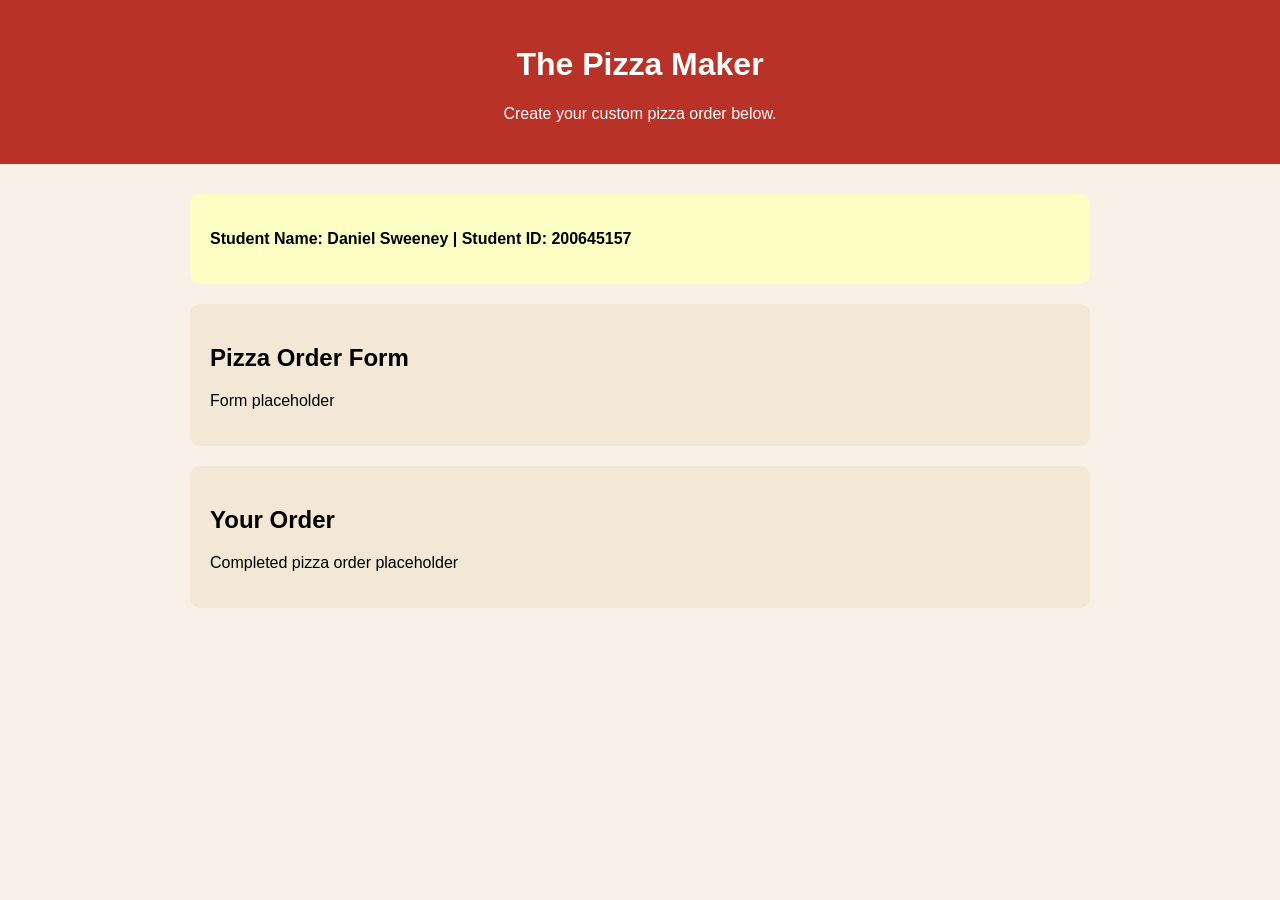
==== Assignments/Assignment-3/index.html @ 9a1611c9 "add basic page structure" ====
<!DOCTYPE html>
<html lang="en">
    <head>
        <meta charset="UTF-8">
        <meta name="viewport" content="width=device-width, initial-scale=1.0">
        <title>The Pizza Maker</title>

        <link rel="stylesheet" href="css/styles.css">
        <script src="js/script.js" defer></script>
    </head>
    <body>
        <header>
            <h1>The Pizza Maker</h1>
            <p>Create your custom pizza order below.</p>
        </header>

        <main>
            <section id="student-info"></section>

            <section>
                <h2>Pizza Order Form</h2>
                <p>Form placeholder</p>
            </section>

            <section>
                <h2>Your Order</h2>
                <p id="order-output">Completed pizza order placeholder</p>
            </section>
        </main>
    </body>
</html>
---- Assignments/Assignment-3/css/styles.css ----
body {
    font-family: Arial, sans-serif;
    margin: 0;
    background-color: #f7f1e8;
    
}

header {
    background-color: #b83227;
    color: white;
    text-align: center;
    padding: 25px;
}

main {
    width: 90%;
    max-width: 900px;
    margin: 30px auto;
}

section {
    background-color: #f3e7d5;
    padding: 20px;
    margin-bottom: 20px;
    border-radius: 10px;
}

#student-info {
    background-color: #fbffc4;
    font-weight: bold;
}
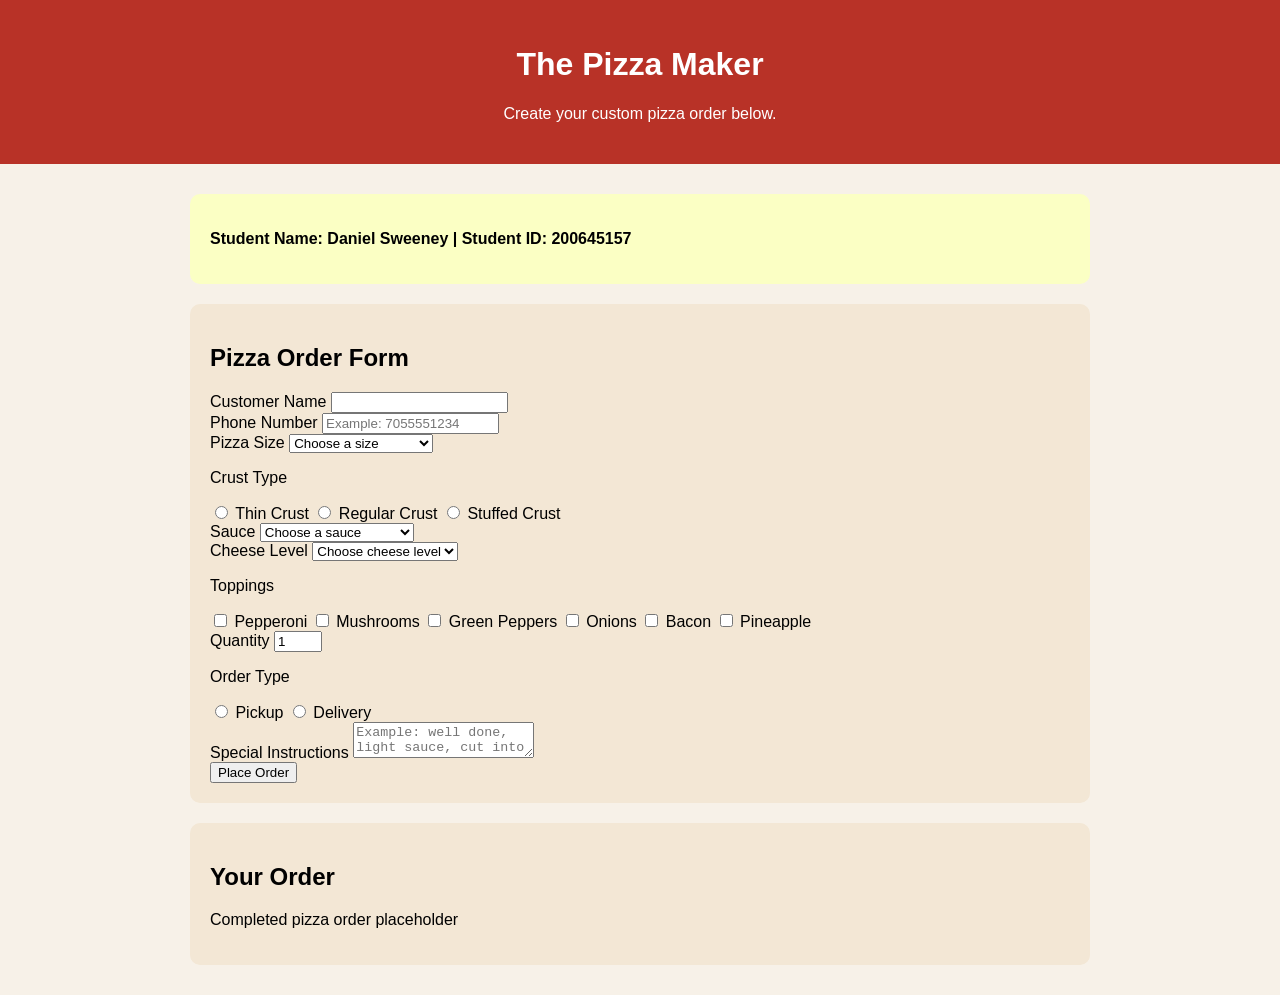
==== commit 9666c642: "Add form inputs" ====
--- a/Assignments/Assignment-3/index.html
+++ b/Assignments/Assignment-3/index.html
@@ -19,7 +19,132 @@
 
             <section>
                 <h2>Pizza Order Form</h2>
-                <p>Form placeholder</p>
+            
+                <form id="pizza-form">
+            
+                    <div class="form-group">
+                        <label for="customer-name">Customer Name</label>
+                        <input type="text" id="customer-name">
+                    </div>
+            
+                    <div class="form-group">
+                        <label for="phone">Phone Number</label>
+                        <input type="tel" id="phone" placeholder="Example: 7055551234">
+                    </div>
+            
+                    <div class="form-group">
+                        <label for="size">Pizza Size</label>
+                        <select id="size">
+                            <option value="">Choose a size</option>
+                            <option value="Small">Small - $9.99</option>
+                            <option value="Medium">Medium - $12.99</option>
+                            <option value="Large">Large - $15.99</option>
+                            <option value="Extra Large">Extra Large - $18.99</option>
+                        </select>
+                    </div>
+            
+                    <div class="option-group">
+                        <p class="group-title">Crust Type</p>
+            
+                        <label>
+                            <input type="radio" name="crust" value="Thin Crust">
+                            Thin Crust
+                        </label>
+            
+                        <label>
+                            <input type="radio" name="crust" value="Regular Crust">
+                            Regular Crust
+                        </label>
+            
+                        <label>
+                            <input type="radio" name="crust" value="Stuffed Crust">
+                            Stuffed Crust
+                        </label>
+                    </div>
+            
+                    <div class="form-group">
+                        <label for="sauce">Sauce</label>
+                        <select id="sauce">
+                            <option value="">Choose a sauce</option>
+                            <option value="Classic Tomato Sauce">Classic Tomato Sauce</option>
+                            <option value="Garlic White Sauce">Garlic White Sauce</option>
+                            <option value="BBQ Sauce">BBQ Sauce</option>
+                            <option value="Spicy Buffalo Sauce">Spicy Buffalo Sauce</option>
+                        </select>
+                    </div>
+            
+                    <div class="form-group">
+                        <label for="cheese">Cheese Level</label>
+                        <select id="cheese">
+                            <option value="">Choose cheese level</option>
+                            <option value="Light Cheese">Light Cheese</option>
+                            <option value="Regular Cheese">Regular Cheese</option>
+                            <option value="Extra Cheese">Extra Cheese</option>
+                            <option value="No Cheese">No Cheese</option>
+                        </select>
+                    </div>
+            
+                    <div class="option-group">
+                        <p class="group-title">Toppings</p>
+            
+                        <label>
+                            <input type="checkbox" name="toppings" value="Pepperoni">
+                            Pepperoni
+                        </label>
+            
+                        <label>
+                            <input type="checkbox" name="toppings" value="Mushrooms">
+                            Mushrooms
+                        </label>
+            
+                        <label>
+                            <input type="checkbox" name="toppings" value="Green Peppers">
+                            Green Peppers
+                        </label>
+            
+                        <label>
+                            <input type="checkbox" name="toppings" value="Onions">
+                            Onions
+                        </label>
+            
+                        <label>
+                            <input type="checkbox" name="toppings" value="Bacon">
+                            Bacon
+                        </label>
+            
+                        <label>
+                            <input type="checkbox" name="toppings" value="Pineapple">
+                            Pineapple
+                        </label>
+                    </div>
+            
+                    <div class="form-group">
+                        <label for="quantity">Quantity</label>
+                        <input type="number" id="quantity" min="1" max="10" value="1">
+                    </div>
+            
+                    <div class="option-group">
+                        <p class="group-title">Order Type</p>
+            
+                        <label>
+                            <input type="radio" name="order-type" value="Pickup">
+                            Pickup
+                        </label>
+            
+                        <label>
+                            <input type="radio" name="order-type" value="Delivery">
+                            Delivery
+                        </label>
+                    </div>
+            
+                    <div class="form-group">
+                        <label for="instructions">Special Instructions</label>
+                        <textarea id="instructions" placeholder="Example: well done, light sauce, cut into squares"></textarea>
+                    </div>
+            
+                    <button type="submit">Place Order</button>
+            
+                </form>
             </section>
 
             <section>
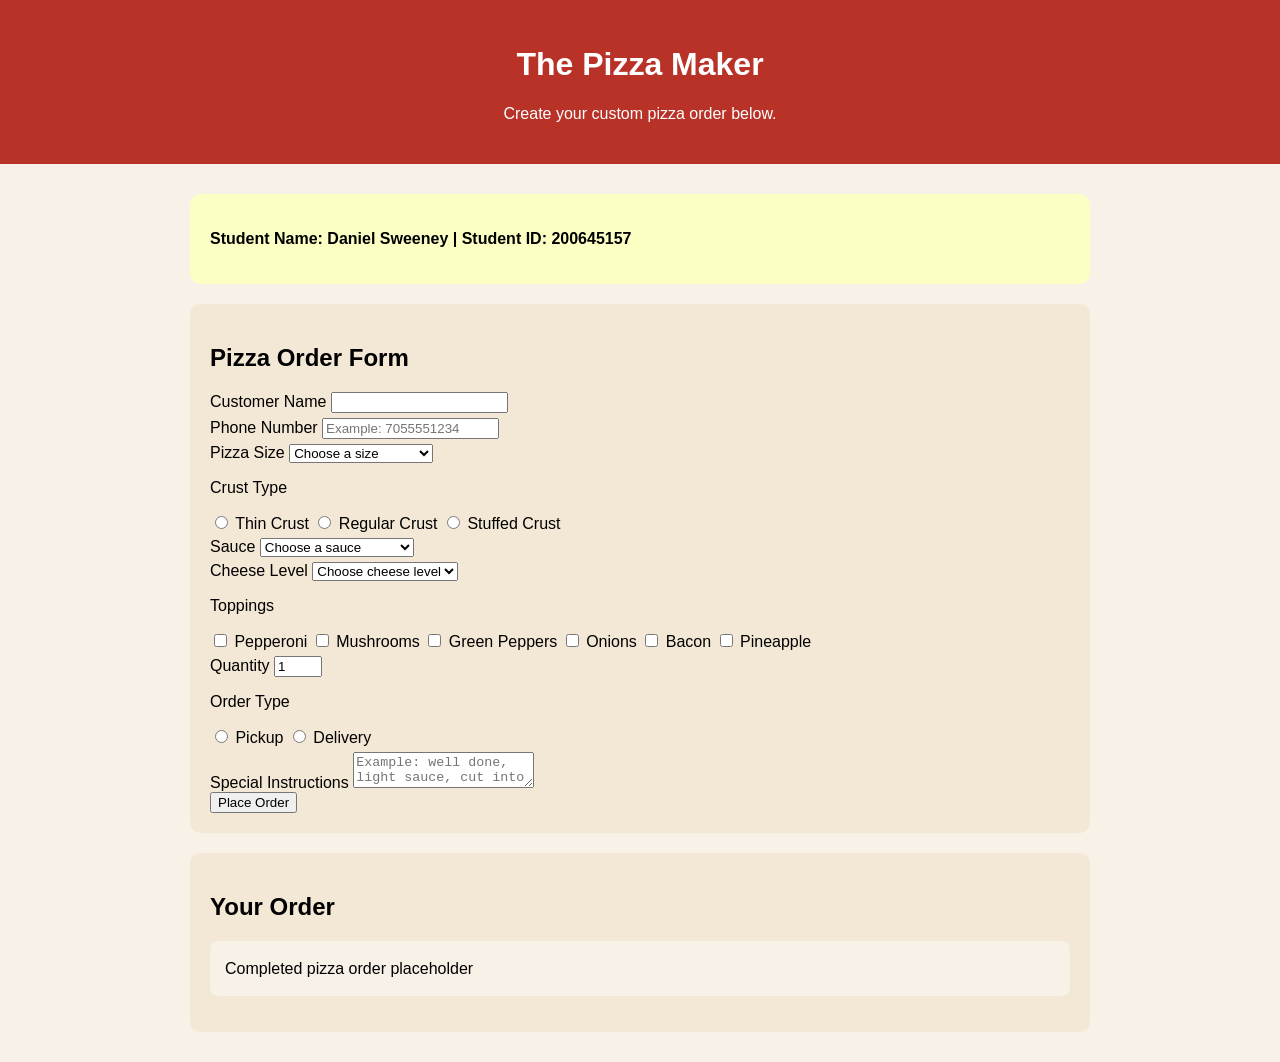
==== commit e4695a8a: "add validation for form inputs" ====
--- a/Assignments/Assignment-3/index.html
+++ b/Assignments/Assignment-3/index.html
@@ -17,135 +17,148 @@
         <main>
             <section id="student-info"></section>
 
-            <section>
-                <h2>Pizza Order Form</h2>
+                <section>
+                    <h2>Pizza Order Form</h2>
+                
+                    <form id="pizza-form">
+                
+                        <div class="form-group">
+                            <label for="customer-name">Customer Name</label>
+                            <input type="text" id="customer-name">
+                            <span class="error" id="name-error"></span>
+                        </div>
+                
+                        <div class="form-group">
+                            <label for="phone">Phone Number</label>
+                            <input type="tel" id="phone" placeholder="Example: 7055551234">
+                            <span class="error" id="phone-error"></span>
+                        </div>
+                
+                        <div class="form-group">
+                            <label for="size">Pizza Size</label>
+                            <select id="size">
+                                <option value="">Choose a size</option>
+                                <option value="Small">Small - $9.99</option>
+                                <option value="Medium">Medium - $12.99</option>
+                                <option value="Large">Large - $15.99</option>
+                                <option value="Extra Large">Extra Large - $18.99</option>
+                            </select>
+                            <span class="error" id="size-error"></span>
+                        </div>
+                
+                        <div class="option-group">
+                            <p class="group-title">Crust Type</p>
+                
+                            <label>
+                                <input type="radio" name="crust" value="Thin Crust">
+                                Thin Crust
+                            </label>
+                
+                            <label>
+                                <input type="radio" name="crust" value="Regular Crust">
+                                Regular Crust
+                            </label>
+                
+                            <label>
+                                <input type="radio" name="crust" value="Stuffed Crust">
+                                Stuffed Crust
+                            </label>
+                
+                            <span class="error" id="crust-error"></span>
+                        </div>
+                
+                        <div class="form-group">
+                            <label for="sauce">Sauce</label>
+                            <select id="sauce">
+                                <option value="">Choose a sauce</option>
+                                <option value="Classic Tomato Sauce">Classic Tomato Sauce</option>
+                                <option value="Garlic White Sauce">Garlic White Sauce</option>
+                                <option value="BBQ Sauce">BBQ Sauce</option>
+                                <option value="Spicy Buffalo Sauce">Spicy Buffalo Sauce</option>
+                            </select>
+                            <span class="error" id="sauce-error"></span>
+                        </div>
+                
+                        <div class="form-group">
+                            <label for="cheese">Cheese Level</label>
+                            <select id="cheese">
+                                <option value="">Choose cheese level</option>
+                                <option value="Light Cheese">Light Cheese</option>
+                                <option value="Regular Cheese">Regular Cheese</option>
+                                <option value="Extra Cheese">Extra Cheese</option>
+                                <option value="No Cheese">No Cheese</option>
+                            </select>
+                            <span class="error" id="cheese-error"></span>
+                        </div>
+                
+                        <div class="option-group">
+                            <p class="group-title">Toppings</p>
+                
+                            <label>
+                                <input type="checkbox" name="toppings" value="Pepperoni">
+                                Pepperoni
+                            </label>
+                
+                            <label>
+                                <input type="checkbox" name="toppings" value="Mushrooms">
+                                Mushrooms
+                            </label>
+                
+                            <label>
+                                <input type="checkbox" name="toppings" value="Green Peppers">
+                                Green Peppers
+                            </label>
+                
+                            <label>
+                                <input type="checkbox" name="toppings" value="Onions">
+                                Onions
+                            </label>
+                
+                            <label>
+                                <input type="checkbox" name="toppings" value="Bacon">
+                                Bacon
+                            </label>
+                
+                            <label>
+                                <input type="checkbox" name="toppings" value="Pineapple">
+                                Pineapple
+                            </label>
+                
+                            <span class="error" id="toppings-error"></span>
+                        </div>
+                
+                        <div class="form-group">
+                            <label for="quantity">Quantity</label>
+                            <input type="number" id="quantity" min="1" max="10" value="1">
+                            <span class="error" id="quantity-error"></span>
+                        </div>
+                
+                        <div class="option-group">
+                            <p class="group-title">Order Type</p>
+                
+                            <label>
+                                <input type="radio" name="order-type" value="Pickup">
+                                Pickup
+                            </label>
+                
+                            <label>
+                                <input type="radio" name="order-type" value="Delivery">
+                                Delivery
+                            </label>
+                
+                            <span class="error" id="order-type-error"></span>
+                        </div>
+                
+                        <div class="form-group">
+                            <label for="instructions">Special Instructions</label>
+                            <textarea id="instructions" placeholder="Example: well done, light sauce, cut into squares"></textarea>
+                        </div>
+                
+                        <button type="submit">Place Order</button>
+                
+                    </form>
+                </section>
             
-                <form id="pizza-form">
-            
-                    <div class="form-group">
-                        <label for="customer-name">Customer Name</label>
-                        <input type="text" id="customer-name">
-                    </div>
-            
-                    <div class="form-group">
-                        <label for="phone">Phone Number</label>
-                        <input type="tel" id="phone" placeholder="Example: 7055551234">
-                    </div>
-            
-                    <div class="form-group">
-                        <label for="size">Pizza Size</label>
-                        <select id="size">
-                            <option value="">Choose a size</option>
-                            <option value="Small">Small - $9.99</option>
-                            <option value="Medium">Medium - $12.99</option>
-                            <option value="Large">Large - $15.99</option>
-                            <option value="Extra Large">Extra Large - $18.99</option>
-                        </select>
-                    </div>
-            
-                    <div class="option-group">
-                        <p class="group-title">Crust Type</p>
-            
-                        <label>
-                            <input type="radio" name="crust" value="Thin Crust">
-                            Thin Crust
-                        </label>
-            
-                        <label>
-                            <input type="radio" name="crust" value="Regular Crust">
-                            Regular Crust
-                        </label>
-            
-                        <label>
-                            <input type="radio" name="crust" value="Stuffed Crust">
-                            Stuffed Crust
-                        </label>
-                    </div>
-            
-                    <div class="form-group">
-                        <label for="sauce">Sauce</label>
-                        <select id="sauce">
-                            <option value="">Choose a sauce</option>
-                            <option value="Classic Tomato Sauce">Classic Tomato Sauce</option>
-                            <option value="Garlic White Sauce">Garlic White Sauce</option>
-                            <option value="BBQ Sauce">BBQ Sauce</option>
-                            <option value="Spicy Buffalo Sauce">Spicy Buffalo Sauce</option>
-                        </select>
-                    </div>
-            
-                    <div class="form-group">
-                        <label for="cheese">Cheese Level</label>
-                        <select id="cheese">
-                            <option value="">Choose cheese level</option>
-                            <option value="Light Cheese">Light Cheese</option>
-                            <option value="Regular Cheese">Regular Cheese</option>
-                            <option value="Extra Cheese">Extra Cheese</option>
-                            <option value="No Cheese">No Cheese</option>
-                        </select>
-                    </div>
-            
-                    <div class="option-group">
-                        <p class="group-title">Toppings</p>
-            
-                        <label>
-                            <input type="checkbox" name="toppings" value="Pepperoni">
-                            Pepperoni
-                        </label>
-            
-                        <label>
-                            <input type="checkbox" name="toppings" value="Mushrooms">
-                            Mushrooms
-                        </label>
-            
-                        <label>
-                            <input type="checkbox" name="toppings" value="Green Peppers">
-                            Green Peppers
-                        </label>
-            
-                        <label>
-                            <input type="checkbox" name="toppings" value="Onions">
-                            Onions
-                        </label>
-            
-                        <label>
-                            <input type="checkbox" name="toppings" value="Bacon">
-                            Bacon
-                        </label>
-            
-                        <label>
-                            <input type="checkbox" name="toppings" value="Pineapple">
-                            Pineapple
-                        </label>
-                    </div>
-            
-                    <div class="form-group">
-                        <label for="quantity">Quantity</label>
-                        <input type="number" id="quantity" min="1" max="10" value="1">
-                    </div>
-            
-                    <div class="option-group">
-                        <p class="group-title">Order Type</p>
-            
-                        <label>
-                            <input type="radio" name="order-type" value="Pickup">
-                            Pickup
-                        </label>
-            
-                        <label>
-                            <input type="radio" name="order-type" value="Delivery">
-                            Delivery
-                        </label>
-                    </div>
-            
-                    <div class="form-group">
-                        <label for="instructions">Special Instructions</label>
-                        <textarea id="instructions" placeholder="Example: well done, light sauce, cut into squares"></textarea>
-                    </div>
-            
-                    <button type="submit">Place Order</button>
-            
-                </form>
-            </section>
 
             <section>
                 <h2>Your Order</h2>
--- a/Assignments/Assignment-3/css/styles.css
+++ b/Assignments/Assignment-3/css/styles.css
@@ -28,4 +28,19 @@
 #student-info {
     background-color: #fbffc4;
     font-weight: bold;
+}
+
+#order-output {
+    background-color: #f7f1e8;
+    padding: 15px;
+    border-radius: 8px;
+    line-height: 1.6;
+    white-space: pre-line;
+}
+
+.error {
+    display: block;
+    color: #c40000;
+    font-size: 14px;
+    margin-top: 5px;
 }
